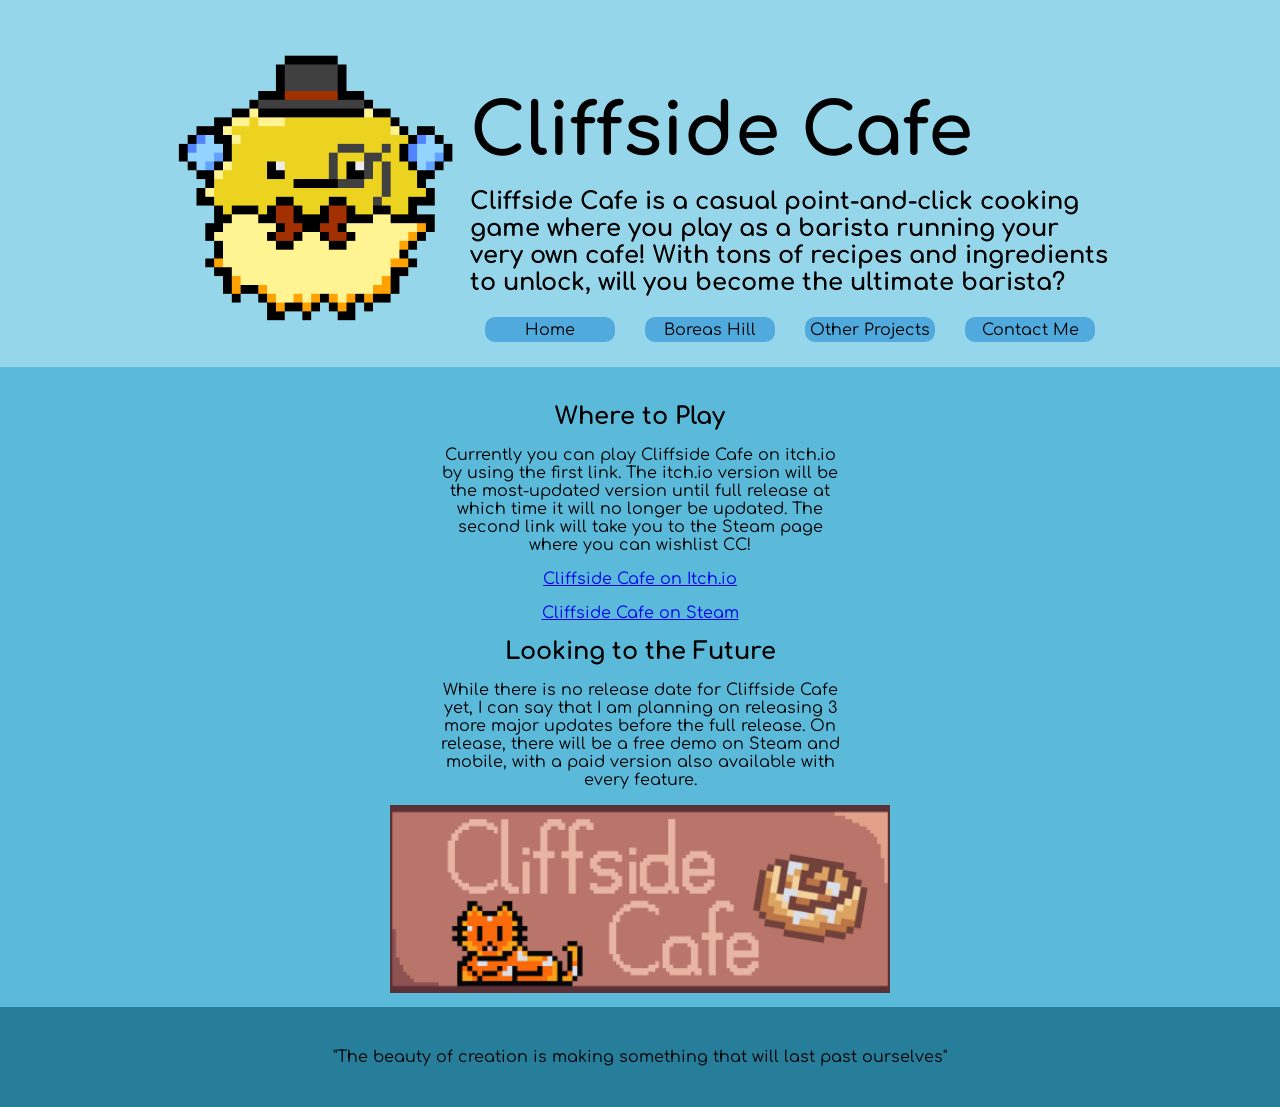
==== cliffsidecafe.html @ a7e2c174 "added cliffside cafe page" ====
<!DOCTYPE html>
<html lang="en">
<head>
    <meta charset="UTF-8">
    <meta name="viewport" content="width=device-width, initial-scale=1.0">
    <title>Cliffside Cafe</title>
    <link rel="icon" href="images/pufferfish.png">
    <link rel="stylesheet" href="./pages/index.css">
    <link rel="preconnect" href="https://fonts.googleapis.com">
    <link rel="preconnect" href="https://fonts.gstatic.com" crossorigin>
    <link href="https://fonts.googleapis.com/css2?family=Comfortaa:wght@300..700&display=swap" rel="stylesheet">
</head>
<body class="body">
    <page class="page">
        <main class="content">
            <header class="header">
                <img src="images/pufferfish.png" alt="Pufferfish Icon" class="header__logo">
                <div class="header__info">
                    <h1 class="header__title">Cliffside Cafe</h1>
                    <h2 class="header__subtitle">Cliffside Cafe is a casual point-and-click cooking game where you play as a barista running your very own cafe! With tons of recipes and ingredients to unlock, will you become the ultimate barista?</h2>
                    <nav class="nav">
                        <ul class="nav__list">
                            <span class="nav__list-circle">
                                <li class="nav__list-item">
                                    <a href="index.html" class="nav__list-link" title="Click me!">Home</a>
                                </li>
                            </span>
                            <span class="nav__list-circle">
                                <li class="nav__list-item">
                                    <a href="" class="nav__list-link" title="Click me!">Boreas Hill</a>
                                </li>
                            </span>
                            <span class="nav__list-circle">
                                <li class="nav__list-item">
                                    <a href="" class="nav__list-link" title="Click me!">Other Projects</a>
                                </li>
                            </span>
                            <span class="nav__list-circle">
                                <li class="nav__list-item">
                                    <a href="" class="nav__list-link" title="Click me!">Contact Me</a>
                                </li>
                            </span>           
                        </ul>
                    </nav>
                </div>
            </header>
            <section class="info">
                <h2 class="info__heading">Where to Play</h2>
                <t class="info__description">Currently you can play Cliffside Cafe on itch.io by using the first link. The itch.io version will be the most-updated version until full release at which time it will no longer be updated. The second link will take you to the Steam page where you can wishlist CC!</t>
                <a href="https://pufferfishgames.itch.io/cliffside" class="info__link">Cliffside Cafe on Itch.io</a>
                <a href="https://store.steampowered.com/app/4542400/Cliffside_Cafe/" class="info__link">Cliffside Cafe on Steam</a>
                <h2 class="info__heading">Looking to the Future</h2>
                <t class="info__description">While there is no release date for Cliffside Cafe yet, I can say that I am planning on releasing 3 more major updates before the full release. On release, there will be a free demo on Steam and mobile, with a paid version also available with every feature. </t>
                <img src="images/steam_small.png" alt="Cliffside Cafe logo" class="info__image">
            </section>
             <footer class="footer">
                <t class="footer__quote">
                    "The beauty of creation is making something that will last past ourselves"
                </t>
            </footer>
        </main>        
    </page>
</body>
</html>
---- pages/index.css ----
@import url(../blocks/header.css);
@import url(../blocks/body.css);
@import url(../blocks/news.css);
@import url(../blocks/about.css);
@import url(../blocks/footer.css);
@import url(../blocks/info.css);
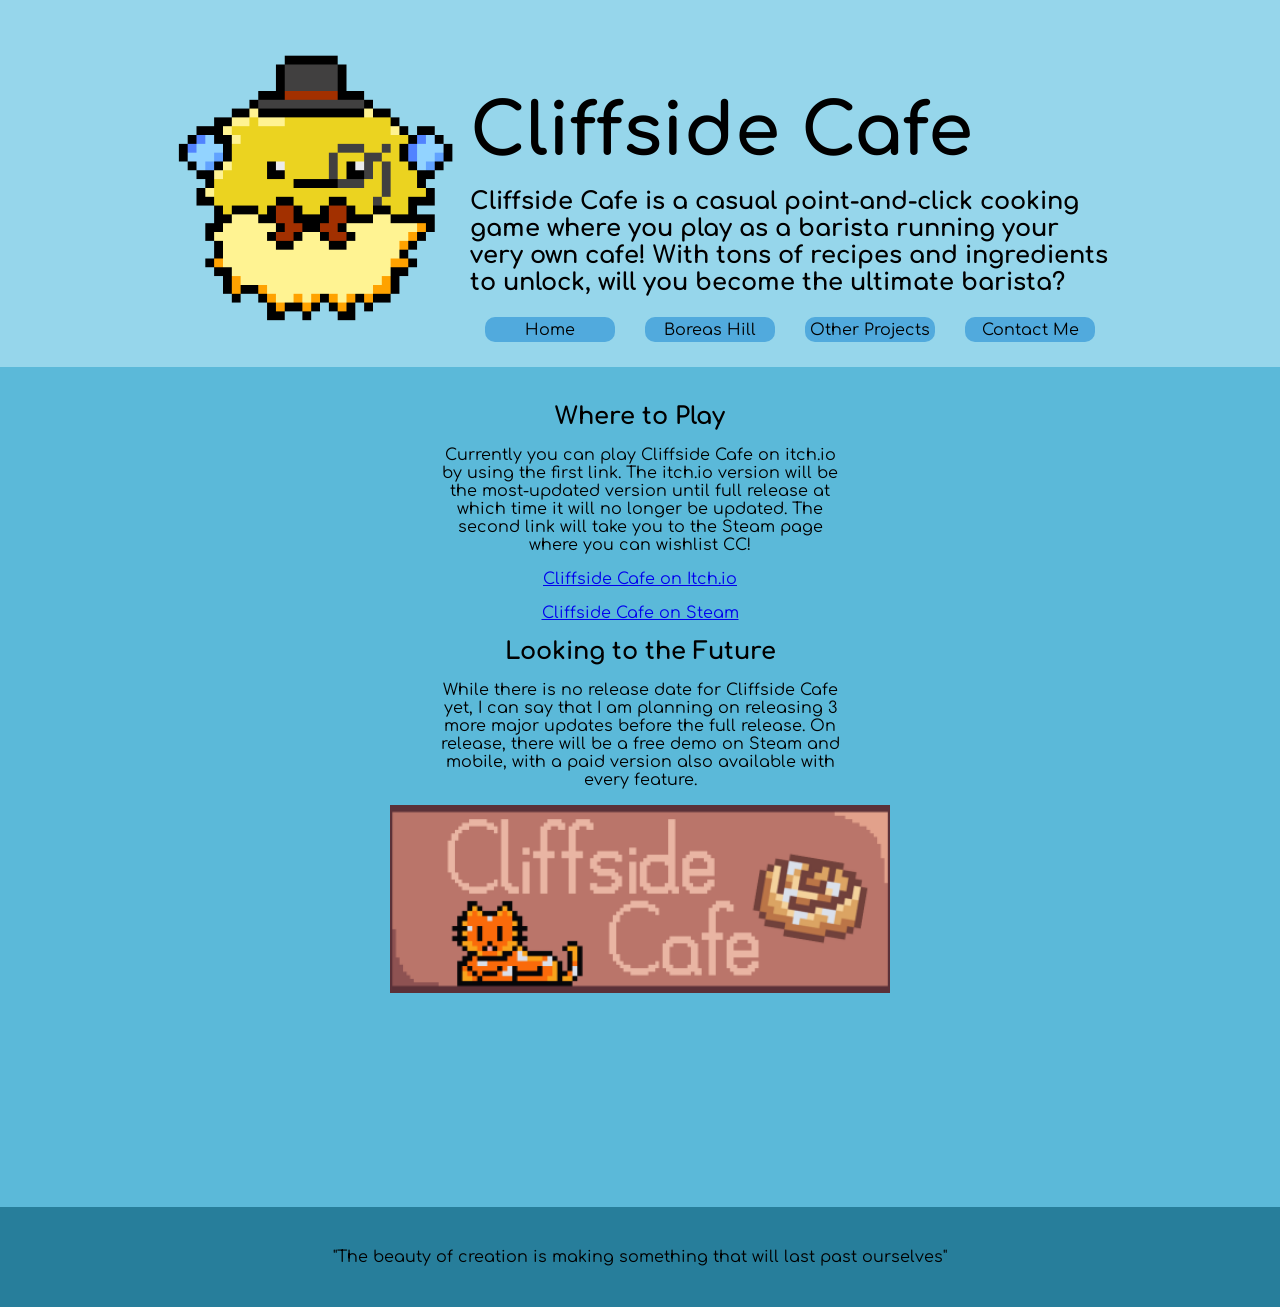
==== commit eebc66ff: "add boreas hill page" ====
--- a/cliffsidecafe.html
+++ b/cliffsidecafe.html
@@ -27,7 +27,7 @@
                             </span>
                             <span class="nav__list-circle">
                                 <li class="nav__list-item">
-                                    <a href="" class="nav__list-link" title="Click me!">Boreas Hill</a>
+                                    <a href="boreashill.html" class="nav__list-link" title="Click me!">Boreas Hill</a>
                                 </li>
                             </span>
                             <span class="nav__list-circle">
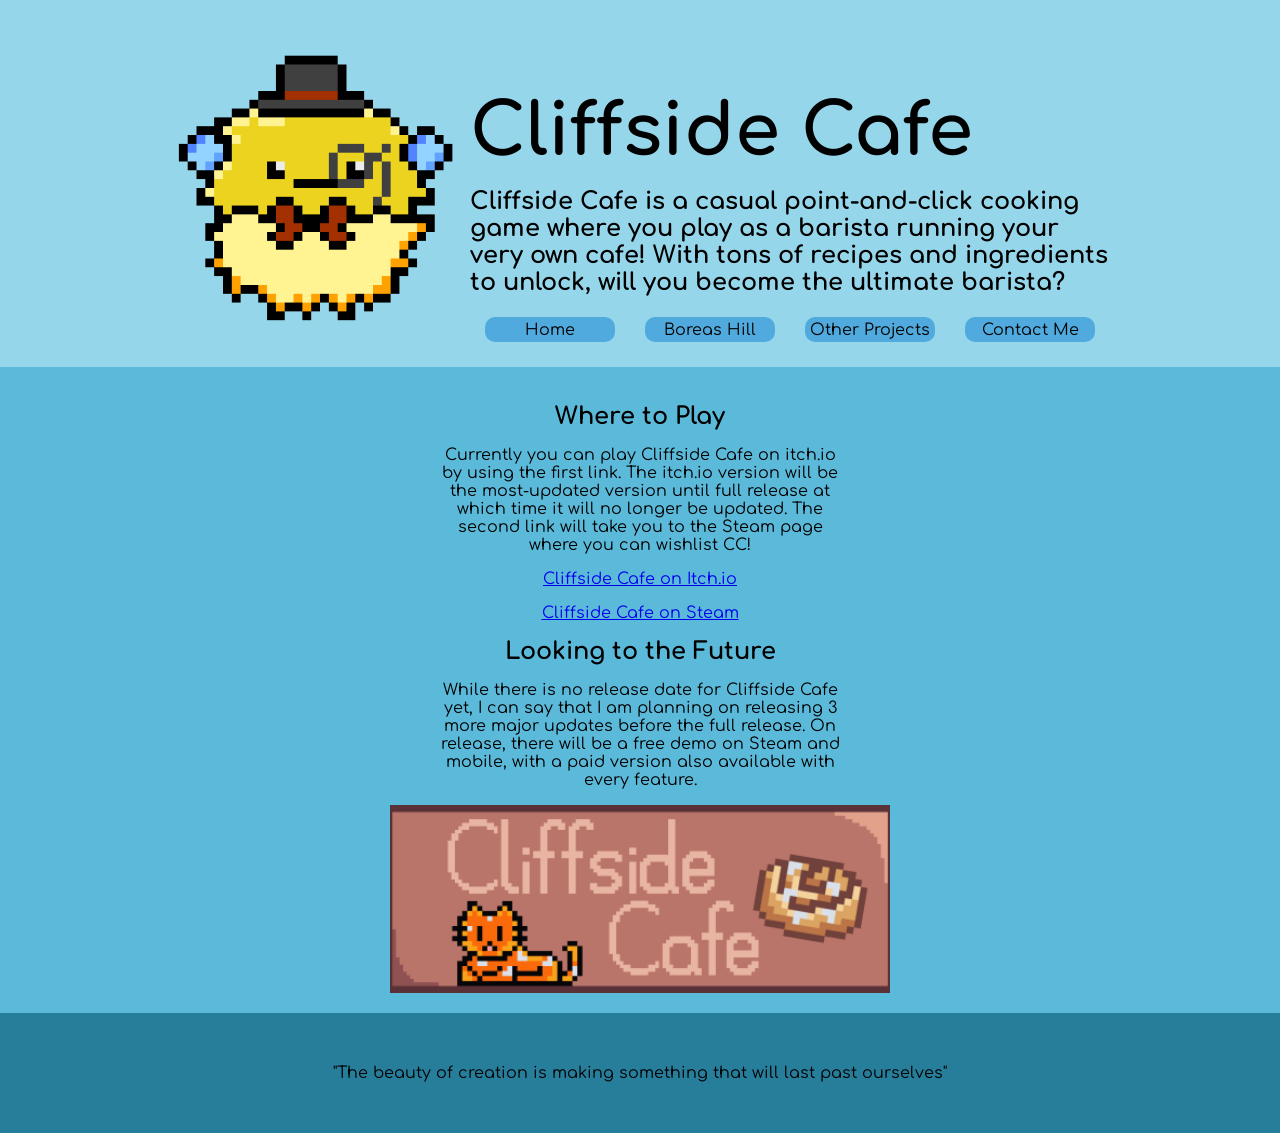
==== commit fc56b6ff: "add contact page" ====
--- a/cliffsidecafe.html
+++ b/cliffsidecafe.html
@@ -37,7 +37,7 @@
                             </span>
                             <span class="nav__list-circle">
                                 <li class="nav__list-item">
-                                    <a href="" class="nav__list-link" title="Click me!">Contact Me</a>
+                                    <a href="contact.html" class="nav__list-link" title="Click me!">Contact Me</a>
                                 </li>
                             </span>           
                         </ul>
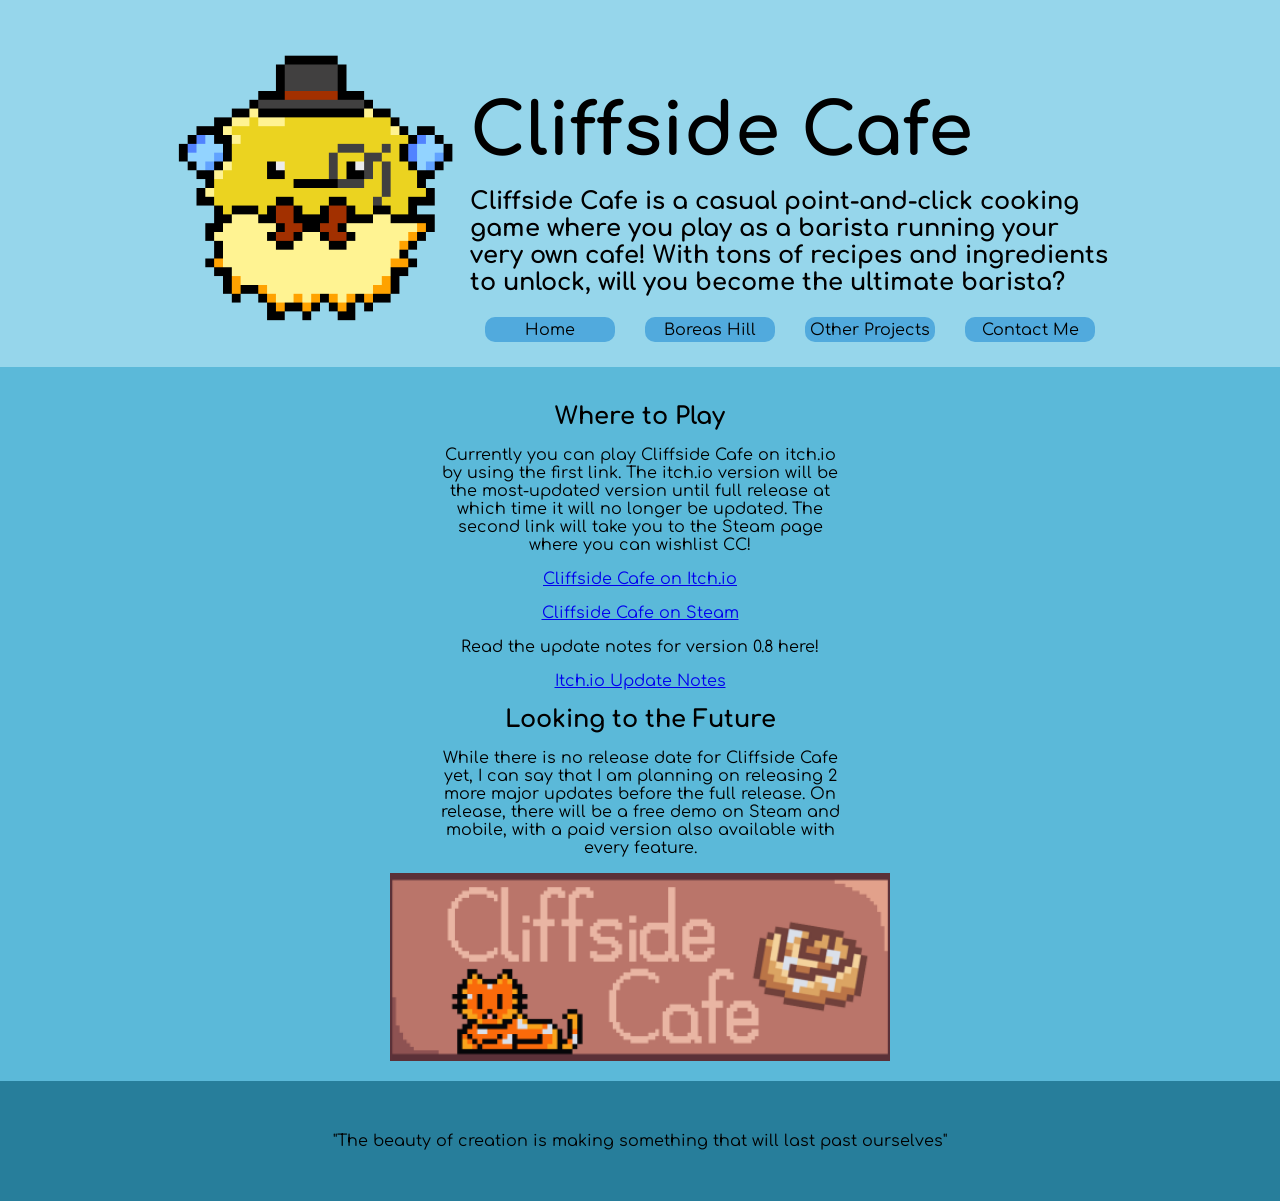
==== commit e2026065: "update cliffside cafe info for 0.8" ====
--- a/cliffsidecafe.html
+++ b/cliffsidecafe.html
@@ -49,8 +49,10 @@
                 <t class="info__description">Currently you can play Cliffside Cafe on itch.io by using the first link. The itch.io version will be the most-updated version until full release at which time it will no longer be updated. The second link will take you to the Steam page where you can wishlist CC!</t>
                 <a href="https://pufferfishgames.itch.io/cliffside" class="info__link">Cliffside Cafe on Itch.io</a>
                 <a href="https://store.steampowered.com/app/4542400/Cliffside_Cafe/" class="info__link">Cliffside Cafe on Steam</a>
+                <t class="info__description">Read the update notes for version 0.8 here!</t>
+                <a href="https://pufferfishgames.itch.io/cliffside/devlog/1523817/update-08-pictures-and-pastries" class="info__link">Itch.io Update Notes</a>
                 <h2 class="info__heading">Looking to the Future</h2>
-                <t class="info__description">While there is no release date for Cliffside Cafe yet, I can say that I am planning on releasing 3 more major updates before the full release. On release, there will be a free demo on Steam and mobile, with a paid version also available with every feature. </t>
+                <t class="info__description">While there is no release date for Cliffside Cafe yet, I can say that I am planning on releasing 2 more major updates before the full release. On release, there will be a free demo on Steam and mobile, with a paid version also available with every feature. </t>
                 <img src="images/steam_small.png" alt="Cliffside Cafe logo" class="info__image">
             </section>
              <footer class="footer">
